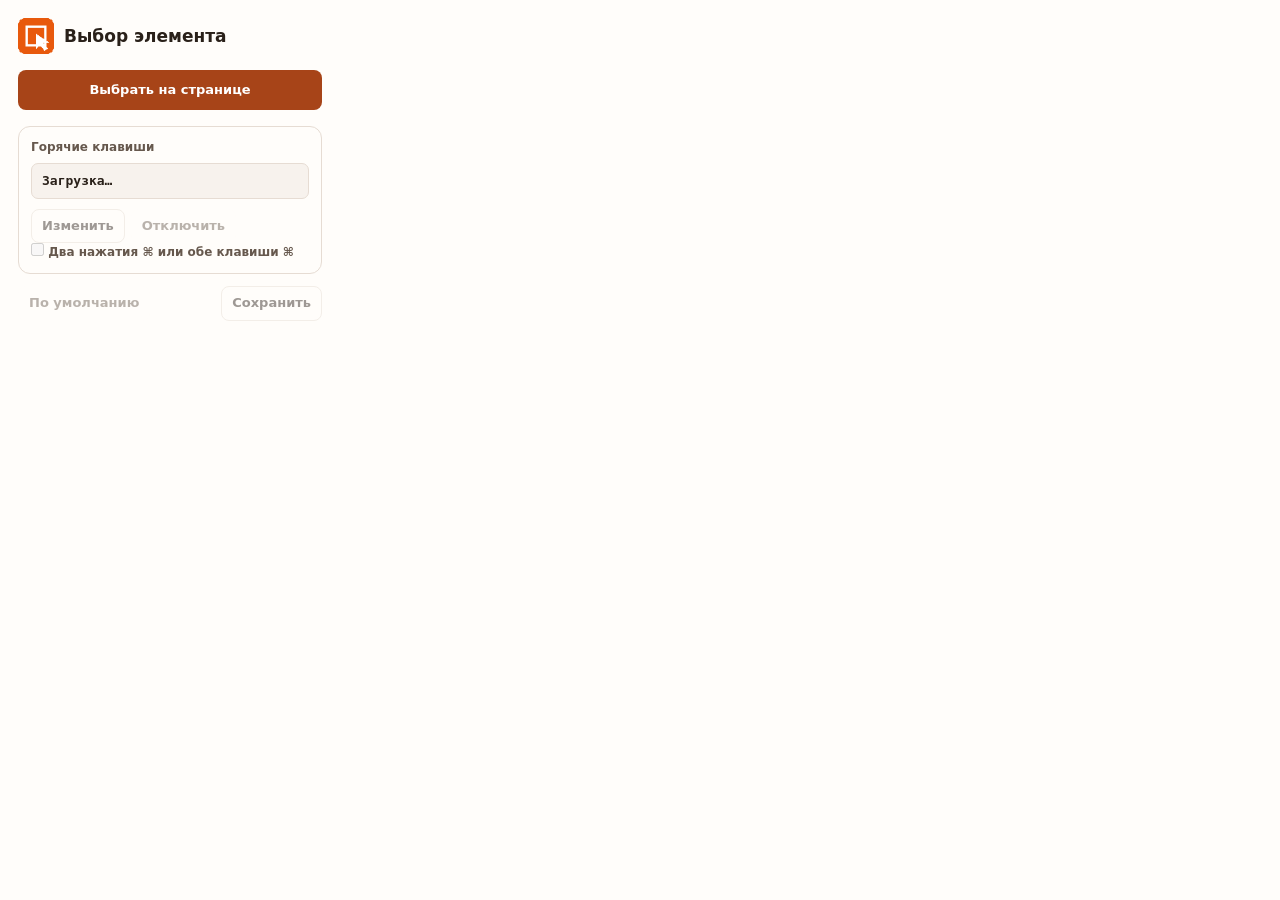
==== options.html @ 41f4eba4 "publish element picker 1.3.5" ====
<!doctype html>
<html lang="ru">
<head>
  <meta charset="utf-8">
  <meta name="viewport" content="width=device-width, initial-scale=1">
  <title>Выбор элемента — настройки</title>
  <link rel="stylesheet" href="options.css">
  <script src="shortcuts.js" defer></script>
  <script src="options.js" defer></script>
</head>
<body>
  <main>
    <header>
      <img src="icons/48.png" alt="" width="36" height="36">
      <h1>Выбор элемента</h1>
    </header>
    <button id="toggle" class="primary" type="button">Выбрать на странице</button>
    <section aria-label="Настройки сочетания клавиш">
      <label for="shortcut">Горячие клавиши</label>
      <input id="shortcut" type="text" readonly value="Загрузка…">
      <div class="buttons">
        <button id="record" type="button" disabled>Изменить</button>
        <button id="clear" class="quiet" type="button" disabled>Отключить</button>
      </div>
      <label id="command-option" class="command-option" hidden>
        <input id="dual-command" type="checkbox" disabled>
        Два нажатия ⌘ или обе клавиши ⌘
      </label>
    </section>
    <div class="buttons footer">
      <button id="reset" class="quiet" type="button" disabled>По умолчанию</button>
      <button id="save" type="button" disabled>Сохранить</button>
    </div>
    <p id="status" role="status"></p>
  </main>
</body>
</html>
---- options.css ----
:root {
  color-scheme: light dark;
  font: 14px/1.45 system-ui, sans-serif;
  --surface: light-dark(#fffdfa, #221e1b);
  --field: light-dark(#f7f2ed, #312925);
  --text: light-dark(#292019, #f8efe7);
  --muted: light-dark(#66584d, #cbb9ab);
  --line: light-dark(#e6dcd3, #493d35);
  --accent: light-dark(#a74418, #ffad80);
  --on-accent: light-dark(#fff, #36190c);
  color: var(--text);
  background: var(--surface);
}
* { box-sizing: border-box; }
body { width: 340px; margin: 0; padding: 18px; }
header { display: flex; align-items: center; gap: 10px; margin-bottom: 16px; }
h1 { margin: 0; font-size: 17px; font-weight: 700; }
section { margin-top: 16px; padding: 12px; border: 1px solid var(--line); border-radius: 12px; }
label { display: block; color: var(--muted); font-size: 12px; font-weight: 650; }
#shortcut {
  display: block; width: 100%; margin: 6px 0 10px; padding: 8px 10px;
  border: 1px solid var(--line); border-radius: 7px; background: var(--field);
  color: var(--text); font: 600 13px/1.4 ui-monospace, monospace;
}
.buttons { display: flex; gap: 6px; }
.footer { margin-top: 12px; justify-content: space-between; }
button {
  padding: 7px 10px; border: 1px solid var(--line); border-radius: 8px;
  background: var(--surface); color: var(--text); cursor: pointer; font: 600 13px/1.4 system-ui, sans-serif;
}
button:hover:not(:disabled) { background: var(--field); }
button:disabled { opacity: .45; cursor: default; }
button.primary { width: 100%; padding: 10px; border-color: transparent; background: var(--accent); color: var(--on-accent); }
button.primary:hover:not(:disabled) { filter: brightness(.93); background: var(--accent); }
button.quiet { border-color: transparent; color: var(--muted); }
button:focus-visible, input:focus-visible { outline: 2px solid var(--accent); outline-offset: 2px; }
#status { margin: 9px 0 0; font-size: 12px; color: var(--muted); overflow-wrap: anywhere; }
#status:empty { display: none; }

.command-option:not([hidden]) {
  display: flex; align-items: center; gap: 7px; margin-top: 11px;
  padding-top: 10px; border-top: 1px solid var(--line); cursor: pointer;
}
.command-option input { margin: 0; accent-color: var(--accent); }
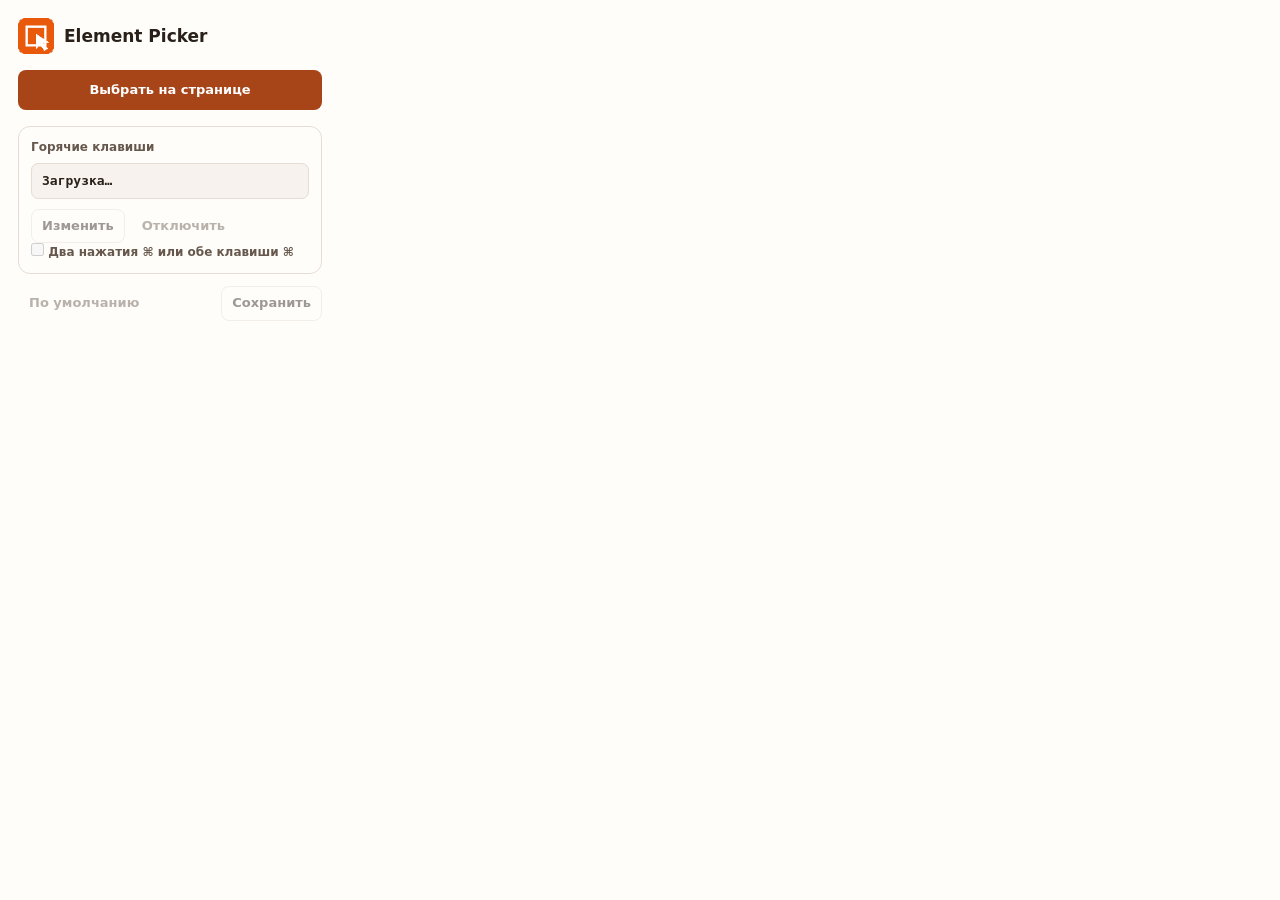
==== commit 3b6eb4af: "use the english name element picker" ====
--- a/options.html
+++ b/options.html
@@ -3,7 +3,7 @@
 <head>
   <meta charset="utf-8">
   <meta name="viewport" content="width=device-width, initial-scale=1">
-  <title>Выбор элемента — настройки</title>
+  <title>Element Picker — настройки</title>
   <link rel="stylesheet" href="options.css">
   <script src="shortcuts.js" defer></script>
   <script src="options.js" defer></script>
@@ -12,7 +12,7 @@
   <main>
     <header>
       <img src="icons/48.png" alt="" width="36" height="36">
-      <h1>Выбор элемента</h1>
+      <h1 lang="en">Element Picker</h1>
     </header>
     <button id="toggle" class="primary" type="button">Выбрать на странице</button>
     <section aria-label="Настройки сочетания клавиш">
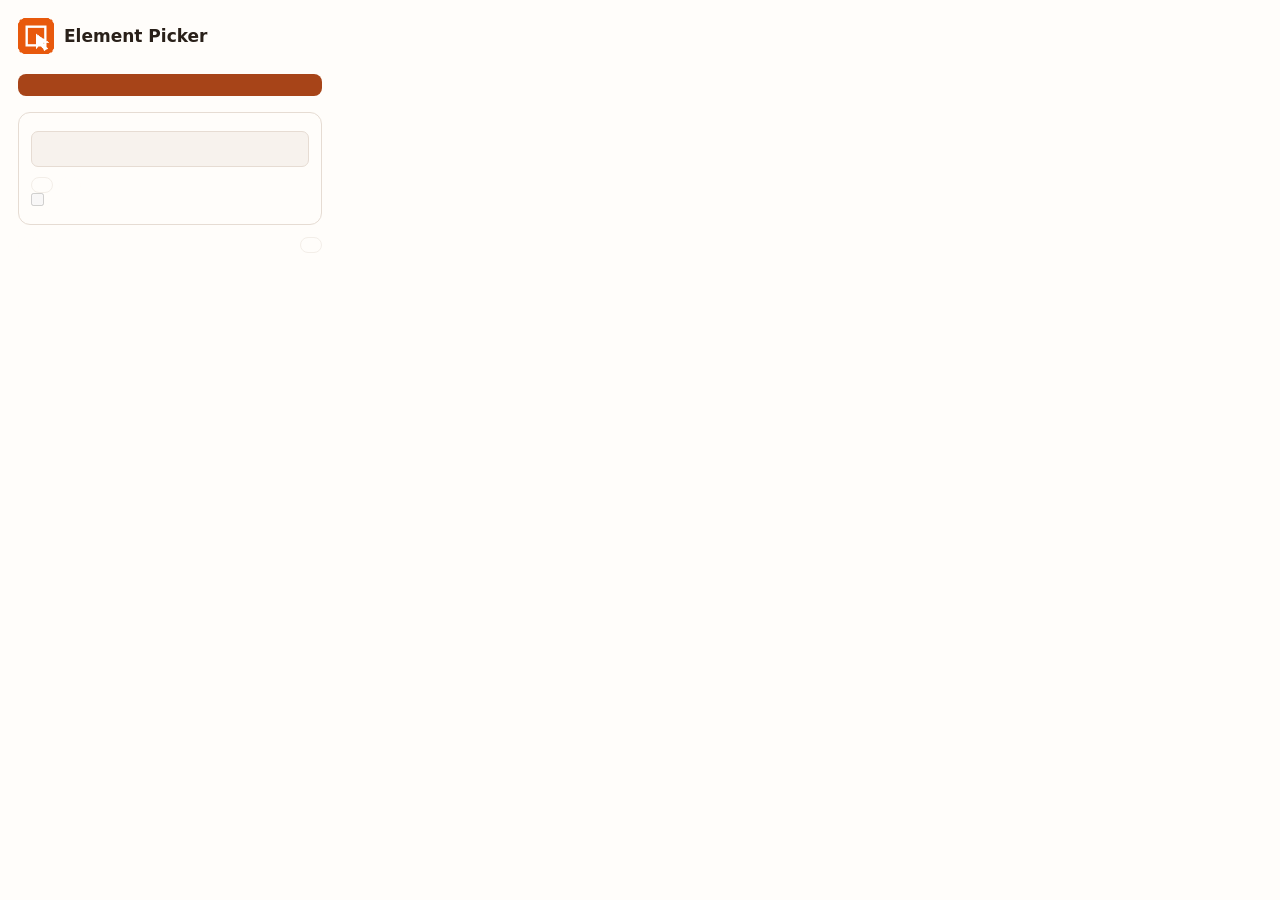
==== commit 799b393c: "localize element picker and add an interactive demo" ====
--- a/options.html
+++ b/options.html
@@ -1,10 +1,11 @@
 <!doctype html>
-<html lang="ru">
+<html lang="en">
 <head>
   <meta charset="utf-8">
   <meta name="viewport" content="width=device-width, initial-scale=1">
-  <title>Element Picker — настройки</title>
+  <title data-message="settings_title">Element Picker</title>
   <link rel="stylesheet" href="options.css">
+  <script src="i18n.js" defer></script>
   <script src="shortcuts.js" defer></script>
   <script src="options.js" defer></script>
 </head>
@@ -12,24 +13,24 @@
   <main>
     <header>
       <img src="icons/48.png" alt="" width="36" height="36">
-      <h1 lang="en">Element Picker</h1>
+      <h1 lang="en" data-message="extension_name">Element Picker</h1>
     </header>
-    <button id="toggle" class="primary" type="button">Выбрать на странице</button>
-    <section aria-label="Настройки сочетания клавиш">
-      <label for="shortcut">Горячие клавиши</label>
-      <input id="shortcut" type="text" readonly value="Загрузка…">
+    <button id="toggle" class="primary" type="button" data-message="start_picking"></button>
+    <section data-aria-message="shortcut_settings">
+      <label for="shortcut" data-message="keyboard_shortcut"></label>
+      <input id="shortcut" type="text" readonly data-value-message="loading">
       <div class="buttons">
-        <button id="record" type="button" disabled>Изменить</button>
-        <button id="clear" class="quiet" type="button" disabled>Отключить</button>
+        <button id="record" type="button" disabled data-message="edit"></button>
+        <button id="clear" class="quiet" type="button" disabled data-message="disable"></button>
       </div>
       <label id="command-option" class="command-option" hidden>
         <input id="dual-command" type="checkbox" disabled>
-        Два нажатия ⌘ или обе клавиши ⌘
+        <span data-message="command_gesture"></span>
       </label>
     </section>
     <div class="buttons footer">
-      <button id="reset" class="quiet" type="button" disabled>По умолчанию</button>
-      <button id="save" type="button" disabled>Сохранить</button>
+      <button id="reset" class="quiet" type="button" disabled data-message="restore_default"></button>
+      <button id="save" type="button" disabled data-message="save"></button>
     </div>
     <p id="status" role="status"></p>
   </main>
